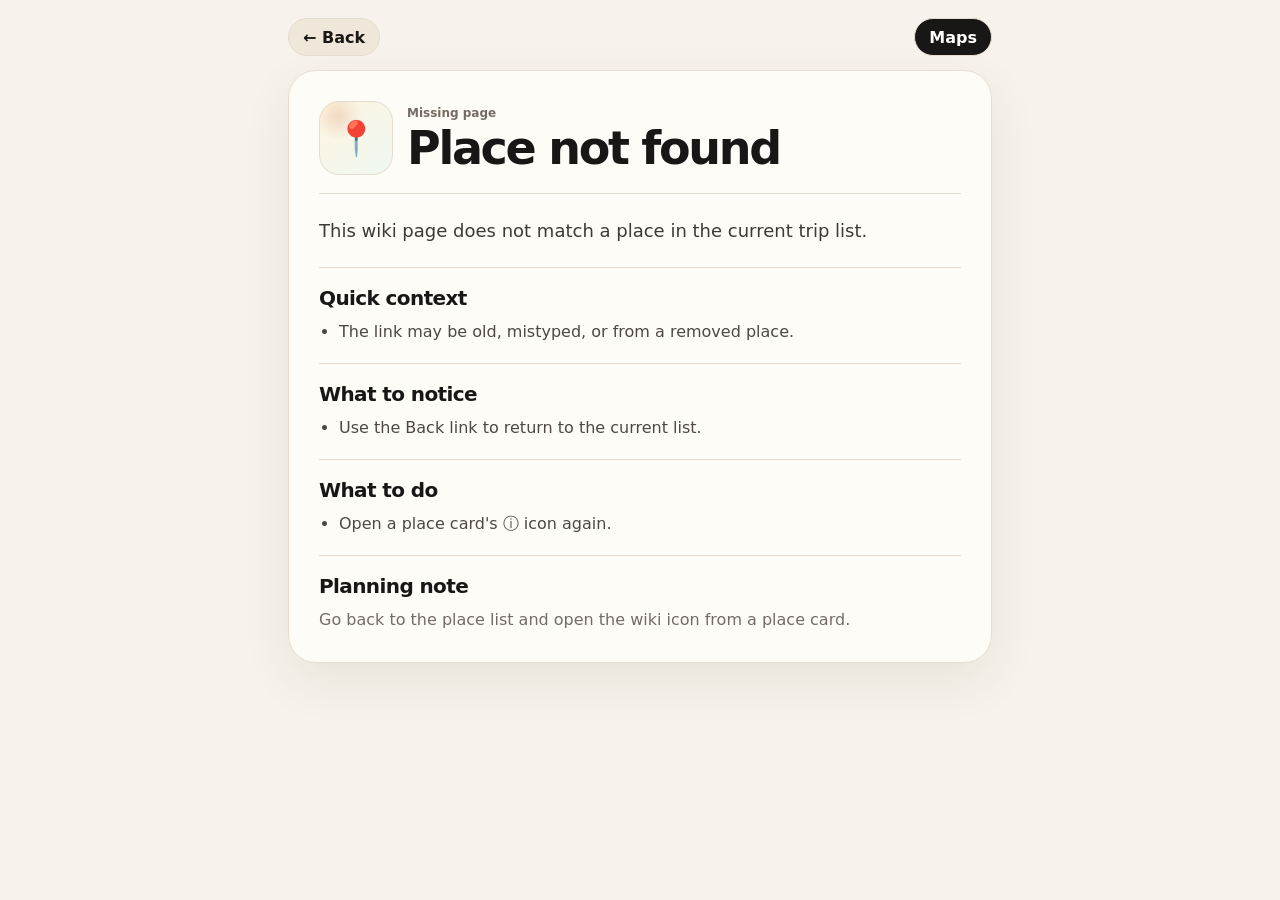
==== wiki.html @ d3ff3003 "Add place wiki pages" ====
<!doctype html>
<html lang="en">
  <head>
    <meta charset="utf-8" />
    <meta name="viewport" content="width=device-width, initial-scale=1" />
    <title>Place wiki</title>
    <link rel="stylesheet" href="./styles.css" />
  </head>
  <body class="wiki-body">
    <main class="wiki-shell">
      <nav class="wiki-nav">
        <a href="./index.html" class="back-link">← Back</a>
        <a id="wikiMap" class="wiki-map" target="_blank" rel="noreferrer">Maps</a>
      </nav>

      <article id="wikiPage" class="wiki-page">
        <div class="wiki-hero">
          <div id="wikiIcon" class="wiki-icon"></div>
          <div>
            <p id="wikiMeta" class="meta"></p>
            <h1 id="wikiTitle"></h1>
          </div>
        </div>

        <p id="wikiIntro" class="wiki-intro"></p>

        <section class="wiki-section">
          <h2>Quick context</h2>
          <ul id="wikiContext"></ul>
        </section>

        <section class="wiki-section">
          <h2>What to notice</h2>
          <ul id="wikiNotice"></ul>
        </section>

        <section class="wiki-section">
          <h2 id="wikiTryTitle">Things to do / try</h2>
          <ul id="wikiTry"></ul>
        </section>

        <section class="wiki-section wiki-note">
          <h2>Planning note</h2>
          <p id="wikiPlanning"></p>
        </section>
      </article>
    </main>

    <script src="./app.js"></script>
    <script src="./wiki.js"></script>
  </body>
</html>
---- styles.css ----
:root {
  color-scheme: light;
  --bg: #f7f3ec;
  --card: #fffdf9;
  --ink: #191716;
  --muted: #746c64;
  --line: #e5dccf;
  --accent: #c45a2d;
  --accent-2: #245f73;
  --good: #28784c;
  --soft: #fff4df;
  --shadow: 0 18px 50px rgba(50, 34, 19, 0.08);
}

* {
  box-sizing: border-box;
}

body {
  margin: 0;
  background: var(--bg);
  color: var(--ink);
  font-family:
    Inter, ui-sans-serif, system-ui, -apple-system, BlinkMacSystemFont, "Segoe UI",
    sans-serif;
}

button,
input {
  font: inherit;
}

button {
  border: 0;
  border-radius: 999px;
  background: var(--ink);
  color: white;
  cursor: pointer;
  display: inline-flex;
  align-items: center;
  justify-content: center;
  min-height: 38px;
  padding: 0 14px;
  text-decoration: none;
}

button:hover {
  transform: translateY(-1px);
}

a {
  color: inherit;
}

.ghost {
  background: transparent;
  border: 1px solid var(--line);
  color: var(--ink);
}

.app-header {
  align-items: center;
  display: flex;
  gap: 24px;
  justify-content: flex-start;
  padding: 18px clamp(18px, 4vw, 56px) 14px;
}

.panel h2,
.place-card h3 {
  margin: 0;
}

.lede {
  color: var(--muted);
  font-size: 16px;
  line-height: 1.5;
  margin: 14px 0 0;
  max-width: 720px;
}

.eyebrow {
  color: var(--accent);
  font-size: 12px;
  font-weight: 800;
  letter-spacing: 0.13em;
  margin: 0 0 8px;
  text-transform: uppercase;
}

.header-actions {
  align-items: center;
  display: flex;
  flex-wrap: wrap;
  gap: 10px;
  justify-content: flex-end;
}

.view-toggle {
  background: #efe7da;
  border: 1px solid var(--line);
  border-radius: 999px;
  display: inline-flex;
  padding: 3px;
}

.view-toggle button {
  background: transparent;
  color: var(--muted);
  min-height: 32px;
  padding: 0 12px;
}

.view-toggle button[aria-pressed="true"] {
  background: var(--ink);
  color: white;
}

.layout {
  display: block;
  padding: 0 clamp(18px, 4vw, 56px) 48px;
}

.panel {
  background: rgba(255, 253, 249, 0.86);
  border: 1px solid var(--line);
  border-radius: 28px;
  box-shadow: var(--shadow);
  padding: 22px;
}

.place-bank {
  position: relative;
}

.panel-head {
  align-items: start;
  display: flex;
  gap: 16px;
  justify-content: space-between;
  margin-bottom: 18px;
}

.title-row {
  align-items: center;
  display: flex;
  flex-wrap: wrap;
  gap: 10px;
}

.panel h2 {
  font-size: 26px;
  letter-spacing: -0.035em;
}

.count {
  color: var(--muted);
  margin: 0;
}

.compact-toggle {
  min-height: 34px;
  padding: 0 12px;
}

.compact-toggle[aria-expanded="true"] {
  background: var(--ink);
  color: white;
}

.controls {
  display: grid;
  gap: 12px;
  grid-template-columns: 1.4fr repeat(3, minmax(130px, 0.7fr));
  margin-bottom: 14px;
}

label {
  color: var(--muted);
  display: grid;
  font-size: 12px;
  font-weight: 700;
  gap: 6px;
  text-transform: uppercase;
}

input,
.filter-trigger {
  background: white;
  border: 1px solid var(--line);
  border-radius: 14px;
  color: var(--ink);
  min-height: 44px;
  padding: 0 12px;
  text-transform: none;
}

.filter-menu {
  display: grid;
  gap: 6px;
  position: relative;
}

.filter-label {
  color: var(--muted);
  font-size: 12px;
  font-weight: 700;
  text-transform: uppercase;
}

.filter-trigger {
  justify-content: space-between;
  width: 100%;
}

.filter-trigger::after {
  color: var(--muted);
  content: "⌄";
  font-size: 18px;
  line-height: 1;
}

.filter-trigger[aria-expanded="true"] {
  border-color: rgba(36, 95, 115, 0.45);
}

.filter-options {
  background: white;
  border: 1px solid var(--line);
  border-radius: 16px;
  box-shadow: 0 18px 50px rgba(50, 34, 19, 0.16);
  display: grid;
  left: 0;
  max-height: 280px;
  overflow: auto;
  padding: 6px;
  position: absolute;
  right: 0;
  top: calc(100% + 6px);
  z-index: 30;
}

.filter-options[hidden] {
  display: none;
}

.filter-option {
  background: white;
  border-radius: 12px;
  color: var(--ink);
  justify-content: flex-start;
  min-height: 40px;
  padding: 0 12px;
  text-align: left;
  width: 100%;
}

.filter-option:hover,
.filter-trigger:hover {
  transform: none;
}

.filter-option[aria-selected="true"] {
  background: var(--ink);
  color: white;
}

.place-list {
  display: grid;
  gap: 12px;
  grid-template-columns: repeat(2, minmax(0, 1fr));
}

.place-card {
  background: white;
  border: 1px solid var(--line);
  border-radius: 22px;
  cursor: pointer;
  display: grid;
  gap: 12px;
  padding: 16px;
  transition:
    border-color 140ms ease,
    box-shadow 140ms ease,
    transform 140ms ease;
  touch-action: manipulation;
  user-select: none;
}

.place-card:hover {
  border-color: rgba(36, 95, 115, 0.35);
  box-shadow: 0 12px 28px rgba(50, 34, 19, 0.08);
  transform: translateY(-1px);
}

.place-card.visited {
  background: #f3fbf5;
  border-color: rgba(40, 120, 76, 0.38);
  opacity: 0.72;
}

.place-main {
  align-items: start;
  display: flex;
  gap: 10px;
  justify-content: space-between;
}

.place-side {
  align-items: end;
  display: grid;
  flex: none;
  gap: 8px;
  justify-items: end;
}

.wiki-link {
  align-items: center;
  background: #f4ede2;
  border: 1px solid var(--line);
  border-radius: 999px;
  color: var(--muted);
  display: inline-flex;
  font-size: 15px;
  font-weight: 850;
  height: 30px;
  justify-content: center;
  line-height: 1;
  text-decoration: none;
  width: 30px;
}

.wiki-link:hover {
  background: var(--ink);
  color: white;
  transform: translateY(-1px);
}

.meta {
  color: var(--muted);
  line-height: 1.45;
  margin: 0;
}

.meta {
  font-size: 12px;
  font-weight: 750;
}

.place-card h3 {
  font-size: 18px;
  letter-spacing: -0.02em;
  line-height: 1.25;
  margin-top: 4px;
}

.badge {
  background: var(--soft);
  border-radius: 999px;
  color: #8b4a17;
  flex: none;
  font-size: 12px;
  font-weight: 800;
  padding: 6px 9px;
}

.badge[hidden] {
  display: none;
}

.badge.visited {
  background: #e0f3e7;
  color: var(--good);
}

.day-plan {
  display: grid;
  gap: 10px;
}

.inline-plan {
  background: #fbf6ed;
  border: 1px solid var(--line);
  border-radius: 20px;
  box-shadow: 0 18px 50px rgba(50, 34, 19, 0.16);
  left: 22px;
  max-height: min(62vh, 520px);
  overflow: auto;
  padding: 14px;
  position: absolute;
  right: 22px;
  top: 76px;
  z-index: 15;
}

.inline-plan h2 {
  font-size: 20px;
  margin: 0 0 12px;
}

.day-card {
  background: white;
  border: 1px solid var(--line);
  border-radius: 18px;
  padding: 13px;
}

.day-card h3 {
  font-size: 16px;
  letter-spacing: -0.02em;
  margin: 0;
}

.day-card ul {
  color: var(--muted);
  line-height: 1.45;
  margin: 8px 0 0;
  padding-left: 18px;
}

.empty {
  color: var(--muted);
  margin: 0;
  padding: 18px;
  text-align: center;
}

.detail-shell {
  display: none;
}

.detail-shell.open {
  display: block;
}

.detail-backdrop {
  background: rgba(25, 23, 22, 0.26);
  inset: 0;
  position: fixed;
  z-index: 80;
}

.detail-panel {
  background: white;
  box-shadow: -18px 0 50px rgba(50, 34, 19, 0.18);
  display: flex;
  flex-direction: column;
  gap: 18px;
  max-width: min(440px, 100vw);
  overflow: auto;
  padding: 26px;
  position: fixed;
  right: 0;
  top: 0;
  bottom: 0;
  width: min(440px, 100vw);
  z-index: 90;
}

.detail-head {
  align-items: start;
  border-bottom: 1px solid var(--line);
  display: flex;
  gap: 14px;
  justify-content: space-between;
  padding-bottom: 16px;
}

.detail-head h2 {
  font-size: 25px;
  letter-spacing: -0.03em;
  line-height: 1.08;
  margin: 4px 0 0;
}

.icon-close {
  background: #f2ebe1;
  color: var(--muted);
  flex: none;
  font-size: 24px;
  line-height: 1;
  min-height: 36px;
  min-width: 36px;
  padding: 0;
}

.detail-hero {
  align-items: center;
  background:
    radial-gradient(circle at 20% 20%, rgba(196, 90, 45, 0.22), transparent 28%),
    radial-gradient(circle at 80% 30%, rgba(36, 95, 115, 0.2), transparent 26%),
    linear-gradient(135deg, #fff4df, #eef8f2);
  border: 1px solid var(--line);
  border-radius: 18px;
  color: rgba(25, 23, 22, 0.72);
  display: flex;
  font-size: 54px;
  justify-content: center;
  min-height: 150px;
}

.detail-notes {
  color: #4e4841;
  font-size: 16px;
  line-height: 1.55;
  margin: 0;
}

.detail-facts {
  display: grid;
  gap: 10px;
  margin: 0;
}

.detail-facts div {
  border-top: 1px solid var(--line);
  display: grid;
  gap: 4px;
  padding-top: 10px;
}

.detail-facts dt {
  color: var(--muted);
  font-size: 12px;
  font-weight: 800;
  letter-spacing: 0.08em;
  text-transform: uppercase;
}

.detail-facts dd {
  margin: 0;
}

.detail-actions {
  display: grid;
  gap: 10px;
  margin-top: auto;
}

.detail-map {
  align-items: center;
  background: var(--ink);
  border-radius: 14px;
  color: white;
  display: inline-flex;
  font-weight: 750;
  justify-content: center;
  min-height: 48px;
  padding: 0 14px;
  text-decoration: none;
}

.drawer-handle {
  display: none;
}

@media (max-width: 1050px) {
  .place-list,
  .controls {
    grid-template-columns: 1fr;
  }

  .app-header {
    align-items: stretch;
    flex-direction: column;
  }

  .header-actions {
    justify-content: flex-start;
  }

}

body.view-phone {
  background:
    linear-gradient(90deg, rgba(25, 23, 22, 0.06), transparent 12%, transparent 88%, rgba(25, 23, 22, 0.06)),
    var(--bg);
}

body.view-phone .app-header,
body.view-phone .layout {
  margin-left: auto;
  margin-right: auto;
  max-width: 430px;
  padding-left: 12px;
  padding-right: 12px;
}

body.view-phone .app-header {
  align-items: stretch;
  flex-direction: column;
  gap: 10px;
  padding-bottom: 10px;
  padding-top: 10px;
}

body.view-phone .lede {
  font-size: 14px;
  margin-top: 10px;
}

body.view-phone .header-actions {
  justify-content: flex-start;
}

body.view-phone .layout {
  display: flex;
  flex-direction: column;
  gap: 14px;
  padding-bottom: 28px;
}

body.view-phone .place-bank {
  order: 1;
}

body.view-phone .panel {
  border-radius: 22px;
  padding: 16px;
}

body.view-phone .panel-head {
  align-items: center;
  margin-bottom: 12px;
}

body.view-phone .panel h2 {
  font-size: 22px;
}

body.view-phone .controls {
  grid-template-columns: 1fr 1fr;
}

body.view-phone .controls label:first-child {
  grid-column: 1 / -1;
}

body.view-phone .place-list {
  grid-template-columns: 1fr;
}

body.view-phone .place-card {
  border-radius: 18px;
  padding: 14px;
}

body.view-phone .place-card h3 {
  font-size: 17px;
}

body.view-phone .inline-plan {
  border-radius: 16px;
  left: 12px;
  max-height: min(58dvh, 440px);
  padding: 12px;
  right: 12px;
  top: 62px;
}

body.view-phone .detail-backdrop {
  background: rgba(25, 23, 22, 0.38);
}

body.view-phone .detail-panel {
  border-radius: 24px 24px 0 0;
  bottom: 0;
  box-shadow: 0 -18px 50px rgba(50, 34, 19, 0.2);
  left: 50%;
  max-height: min(82dvh, 680px);
  max-width: 430px;
  padding: 14px 16px 18px;
  right: auto;
  top: auto;
  transform: translateX(-50%);
  width: min(100vw, 430px);
}

body.view-phone .drawer-handle {
  background: #ddd5ca;
  border-radius: 999px;
  display: block;
  height: 5px;
  margin: 0 auto 4px;
  width: 48px;
}

body.view-phone .detail-head h2 {
  font-size: 22px;
}

body.view-phone .detail-hero {
  min-height: 118px;
}

body.view-desktop .app-header,
body.view-desktop .layout {
  max-width: none;
}

.wiki-body {
  min-height: 100vh;
}

.wiki-shell {
  margin: 0 auto;
  max-width: 760px;
  padding: 18px clamp(14px, 4vw, 28px) 42px;
}

.wiki-nav {
  align-items: center;
  display: flex;
  justify-content: space-between;
  margin-bottom: 14px;
}

.back-link,
.wiki-map {
  align-items: center;
  background: #efe7da;
  border: 1px solid var(--line);
  border-radius: 999px;
  color: var(--ink);
  display: inline-flex;
  font-weight: 750;
  min-height: 38px;
  padding: 0 14px;
  text-decoration: none;
}

.wiki-map {
  background: var(--ink);
  color: white;
}

.wiki-page {
  background: rgba(255, 253, 249, 0.9);
  border: 1px solid var(--line);
  border-radius: 28px;
  box-shadow: var(--shadow);
  padding: clamp(18px, 4vw, 30px);
}

.wiki-hero {
  align-items: center;
  border-bottom: 1px solid var(--line);
  display: flex;
  gap: 14px;
  padding-bottom: 18px;
}

.wiki-icon {
  align-items: center;
  background:
    radial-gradient(circle at 25% 20%, rgba(196, 90, 45, 0.18), transparent 30%),
    linear-gradient(135deg, #fff4df, #eef8f2);
  border: 1px solid var(--line);
  border-radius: 20px;
  display: flex;
  flex: none;
  font-size: 34px;
  height: 74px;
  justify-content: center;
  width: 74px;
}

.wiki-page h1 {
  font-size: clamp(30px, 7vw, 46px);
  letter-spacing: -0.05em;
  line-height: 0.98;
  margin: 4px 0 0;
}

.wiki-intro {
  color: #3f3933;
  font-size: 18px;
  line-height: 1.62;
  margin: 22px 0;
}

.wiki-section {
  border-top: 1px solid var(--line);
  padding: 18px 0 0;
}

.wiki-section + .wiki-section {
  margin-top: 18px;
}

.wiki-section h2 {
  font-size: 20px;
  letter-spacing: -0.03em;
  margin: 0 0 10px;
}

.wiki-section ul {
  color: #4e4841;
  display: grid;
  gap: 9px;
  line-height: 1.55;
  margin: 0;
  padding-left: 20px;
}

.wiki-note p {
  color: var(--muted);
  line-height: 1.55;
  margin: 0;
}

@media (max-width: 560px) {
  .wiki-shell {
    padding-top: 12px;
  }

  .wiki-page {
    border-radius: 22px;
  }

  .wiki-hero {
    align-items: flex-start;
  }

  .wiki-icon {
    border-radius: 16px;
    font-size: 28px;
    height: 58px;
    width: 58px;
  }
}
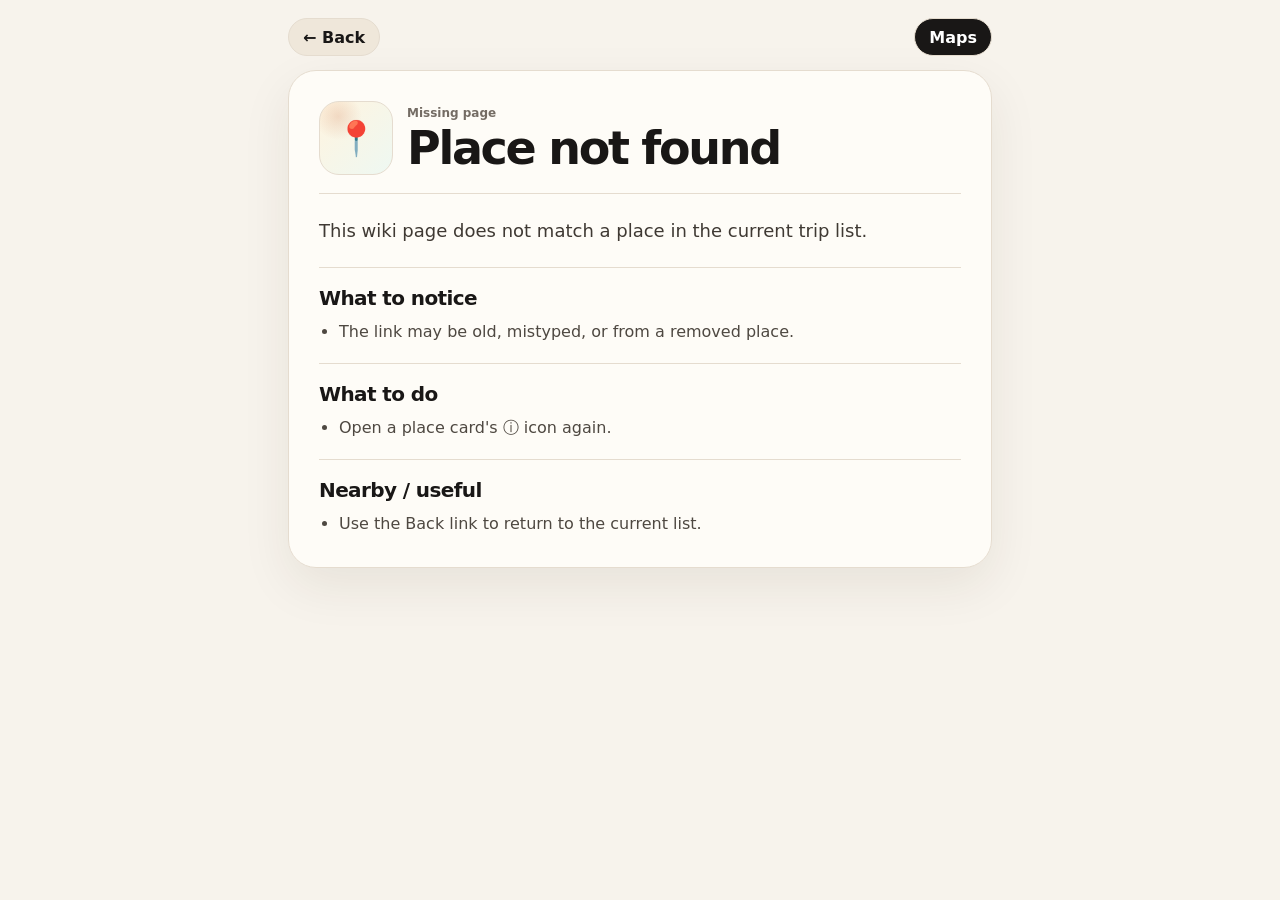
==== commit fb021e56: "Refine place wiki content" ====
--- a/wiki.html
+++ b/wiki.html
@@ -22,12 +22,7 @@
           </div>
         </div>
 
-        <p id="wikiIntro" class="wiki-intro"></p>
-
-        <section class="wiki-section">
-          <h2>Quick context</h2>
-          <ul id="wikiContext"></ul>
-        </section>
+        <div id="wikiIntro" class="wiki-intro"></div>
 
         <section class="wiki-section">
           <h2>What to notice</h2>
@@ -35,13 +30,13 @@
         </section>
 
         <section class="wiki-section">
-          <h2 id="wikiTryTitle">Things to do / try</h2>
-          <ul id="wikiTry"></ul>
+          <h2 id="wikiSeeTitle">Things to see / try</h2>
+          <ul id="wikiSee"></ul>
         </section>
 
-        <section class="wiki-section wiki-note">
-          <h2>Planning note</h2>
-          <p id="wikiPlanning"></p>
+        <section class="wiki-section">
+          <h2>Nearby / useful</h2>
+          <ul id="wikiUseful"></ul>
         </section>
       </article>
     </main>
--- a/styles.css
+++ b/styles.css
@@ -779,6 +779,14 @@
   margin: 22px 0;
 }
 
+.wiki-intro p {
+  margin: 0;
+}
+
+.wiki-intro p + p {
+  margin-top: 12px;
+}
+
 .wiki-section {
   border-top: 1px solid var(--line);
   padding: 18px 0 0;
@@ -803,12 +811,6 @@
   padding-left: 20px;
 }
 
-.wiki-note p {
-  color: var(--muted);
-  line-height: 1.55;
-  margin: 0;
-}
-
 @media (max-width: 560px) {
   .wiki-shell {
     padding-top: 12px;
@@ -816,6 +818,15 @@
 
   .wiki-page {
     border-radius: 22px;
+  }
+
+  .wiki-page h1 {
+    font-size: clamp(34px, 12vw, 52px);
+  }
+
+  .wiki-intro {
+    font-size: 17px;
+    margin: 18px 0;
   }
 
   .wiki-hero {
